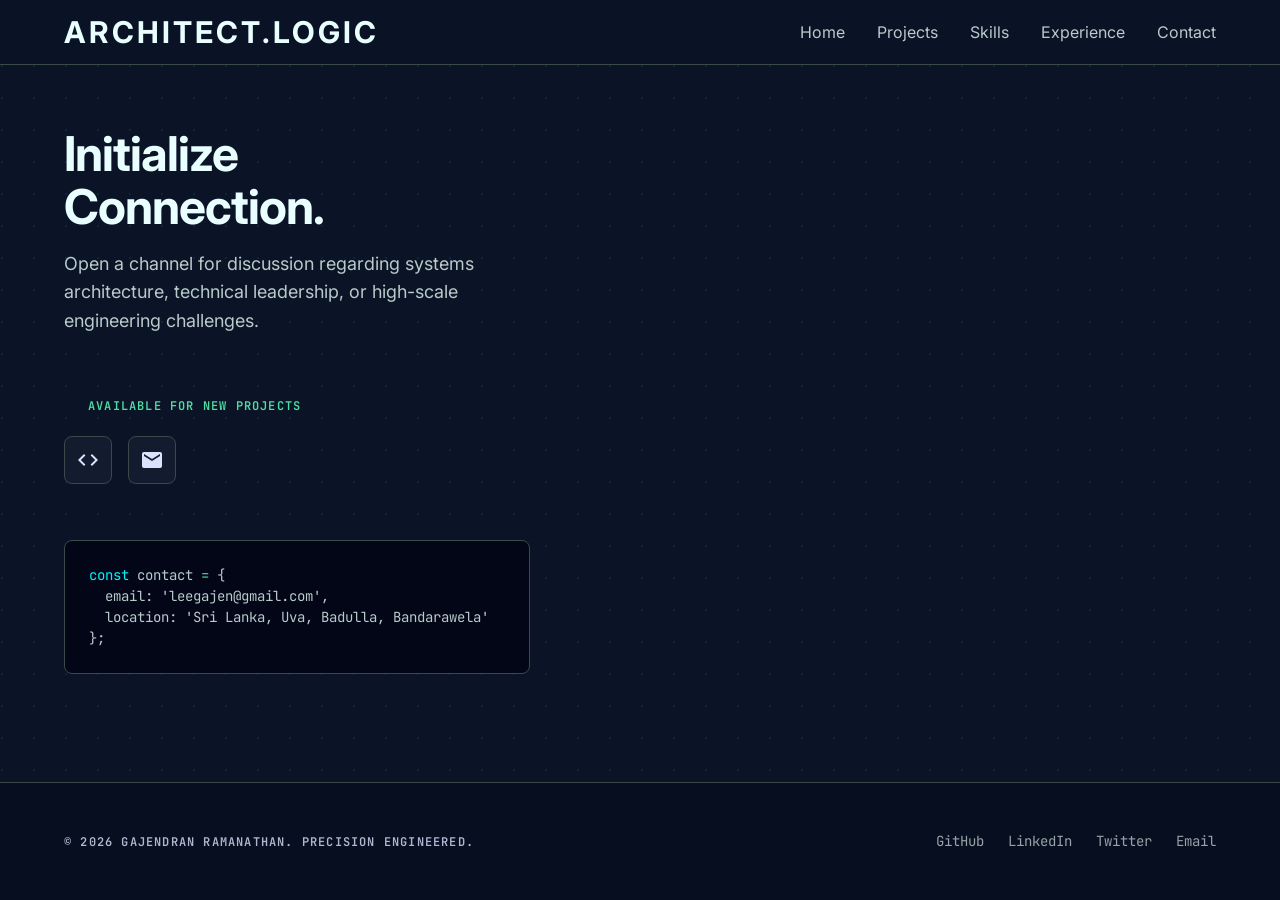
==== contact.html @ 69e1b57f "PORTFOLIO 	- Added contact, experience, and, skilld pages" ====
<!DOCTYPE html>
<html lang="en">
<head>
    <meta charset="utf-8" />
    <meta content="width=device-width, initial-scale=1.0" name="viewport" />
    <title>Contact | Architect Logic</title>
    <!-- Fonts -->
    <link href="https://fonts.googleapis.com" rel="preconnect" />
    <link crossorigin="" href="https://fonts.gstatic.com" rel="preconnect" />
    <link href="https://fonts.googleapis.com/css2?family=Inter:wght@400;600;700&amp;family=JetBrains+Mono:wght@400;600&amp;display=swap" rel="stylesheet" />
    <!-- Material Symbols -->
    <link href="https://fonts.googleapis.com/css2?family=Material+Symbols+Outlined:wght,FILL@100..700,0..1&amp;display=swap" rel="stylesheet" />
    <!-- Custom CSS -->
    <link href="css/styles.css" rel="stylesheet" />
    <style>
        body {
            background-image: radial-gradient(circle at 2px 2px, rgba(0, 220, 229, 0.1) 1px, transparent 0);
            background-size: 32px 32px;
        }
        .glow-hover {
            display: flex;
            align-items: center;
            justify-content: center;
            height: 48px;
            width: 48px;
            border-radius: 0.5rem;
            background-color: var(--surface-container-low);
            border: 1px solid var(--outline-variant);
            color: var(--on-surface);
            transition: all 0.3s ease;
        }
        .glow-hover:hover {
            box-shadow: 0 0 15px rgba(0, 245, 255, 0.1);
            border-color: var(--primary-container);
            color: var(--primary-container);
        }
    </style>
</head>
<body>
    <!-- TopNavBar -->
    <nav class="navbar">
        <div class="container navbar-inner">
            <a class="font-headline-md text-primary font-bold tracking-widest" href="index.html">
                ARCHITECT.LOGIC
            </a>
            <div class="nav-links">
                <a class="nav-link font-body-md" href="index.html">Home</a>
                <a class="nav-link font-body-md" href="projects.html">Projects</a>
                <a class="nav-link font-body-md" href="skills.html">Skills</a>
                <a class="nav-link font-body-md" href="experience.html">Experience</a>
                <a class="nav-link font-body-md active" href="contact.html">Contact</a>
            </div>
            <button class="menu-toggle text-primary">
                <span class="material-symbols-outlined">menu</span>
            </button>
        </div>
    </nav>
    <!-- Main Content -->
    <main class="main-content flex flex-col gap-12" style="padding-top: 128px;">
        <div class="container grid md:grid-cols-12 gap-gutter">
            <!-- Context / Info Column -->
            <div class="md:col-span-5 flex flex-col gap-8">
                <div>
                    <h1 class="font-headline-lg text-primary mb-4" style="margin-bottom: 16px;">
                        Initialize<br />Connection.
                    </h1>
                    <p class="font-body-lg text-on-surface-variant max-w-md">
                        Open a channel for discussion regarding systems architecture, technical leadership, or
                        high-scale engineering challenges.
                    </p>
                </div>
                
                <div class="flex flex-col gap-6 mt-8" style="margin-top: 32px;">
                    <!-- Status Indicator -->
                    <div class="flex items-center gap-3">
                        <div class="relative flex" style="height: 12px; width: 12px;">
                            <span class="absolute rounded-full bg-secondary" style="height: 100%; width: 100%; opacity: 0.75; animation: ping 1s cubic-bezier(0, 0, 0.2, 1) infinite;"></span>
                            <span class="relative rounded-full bg-secondary" style="height: 12px; width: 12px; display: inline-flex;"></span>
                        </div>
                        <span class="font-label-caps text-secondary uppercase tracking-widest">Available for New Projects</span>
                    </div>
                    
                    <!-- Direct Links -->
                    <div class="flex gap-4">
                        <a class="glow-hover" href="https://github.com/gajenlee" aria-label="GitHub">
                            <span class="material-symbols-outlined icon-filled">code</span>
                        </a>
                        <a class="glow-hover" href="mailto:leegajen@gmail.com" aria-label="Email">
                            <span class="material-symbols-outlined icon-filled">mail</span>
                        </a>
                    </div>
                    
                    <!-- Code Snippet -->
                    <div class="font-code-sm text-on-surface-variant p-6 rounded-lg border" style="background-color: #020617; margin-top: 32px;">
                        <span class="text-primary-container">const</span> contact <span class="text-secondary">=</span> {<br />
                        &nbsp;&nbsp;email: <span class="text-tertiary-fixed-dim">'leegajen@gmail.com'</span>,<br />
                        &nbsp;&nbsp;location: <span class="text-tertiary-fixed-dim">'Sri Lanka, Uva, Badulla, Bandarawela'</span><br />
                        };
                    </div>
                </div>
            </div>
        </div>
    </main>
    <!-- Footer -->
    <footer class="footer">
        <div class="container footer-inner">
            <div class="font-label-caps text-on-surface" style="opacity: 0.8;">
                © 2026 Gajendran Ramanathan. Precision Engineered.
            </div>
            <nav class="flex gap-gutter font-code-sm text-on-surface-variant footer-links">
                <a href="https://github.com/gajenlee">GitHub</a>
                <a href="https://www.linkedin.com/in/gajendran-ramanathan-b67b47170/">LinkedIn</a>
                <a href="https://x.com/gajenlee">Twitter</a>
                <a href="mailto:leegajen@gmail.com">Email</a>
            </nav>
        </div>
    </footer>
    <script src="js/main.js"></script>
    <style>
        @keyframes ping {
            75%, 100% {
                transform: scale(2);
                opacity: 0;
            }
        }
    </style>
</body>
</html>
---- css/styles.css ----
/* Reset and Base Styles */
*, *::before, *::after {
  box-sizing: border-box;
  margin: 0;
  padding: 0;
}

:root {
  /* Colors */
  --background: #0b1326;
  --on-background: #dae2fd;
  --surface: #0b1326;
  --on-surface: #dae2fd;
  --surface-dim: #0b1326;
  --surface-bright: #31394d;
  --surface-container-lowest: #060e20;
  --surface-container-low: #131b2e;
  --surface-container: #171f33;
  --surface-container-high: #222a3d;
  --surface-container-highest: #2d3449;
  --surface-variant: #2d3449;
  --on-surface-variant: #b9caca;
  --outline: #849495;
  --outline-variant: #3a494a;
  
  --primary: #e9feff;
  --on-primary: #003739;
  --primary-container: #00f5ff;
  --on-primary-container: #006c71;
  --primary-fixed: #63f7ff;
  --on-primary-fixed: #002021;
  --primary-fixed-dim: #00dce5;
  --on-primary-fixed-variant: #004f53;

  --secondary: #4edea3;
  --on-secondary: #003824;
  --secondary-container: #00a572;
  --on-secondary-container: #00311f;
  --secondary-fixed: #6ffbbe;
  --on-secondary-fixed: #002113;
  --secondary-fixed-dim: #4edea3;
  --on-secondary-fixed-variant: #005236;

  /* Typography */
  --font-family-headline: 'Inter', sans-serif;
  --font-family-body: 'Inter', sans-serif;
  --font-family-code: 'JetBrains Mono', monospace;

  /* Layout */
  --max-width: 1280px;
  --padding-mobile: 16px;
  --padding-desktop: 64px;
  --gutter: 24px;
}

body {
  font-family: var(--font-family-body);
  background-color: var(--background);
  color: var(--on-background);
  font-size: 16px;
  line-height: 1.5;
  min-height: 100vh;
  display: flex;
  flex-direction: column;
  -webkit-font-smoothing: antialiased;
  overflow-x: hidden;
}

::selection {
  background-color: var(--primary-container);
  color: var(--on-primary-container);
}

a {
  text-decoration: none;
  color: inherit;
}

ul {
  list-style: none;
}

/* Typography Classes */
.text-primary { color: var(--primary); }
.text-on-surface { color: var(--on-surface); }
.text-on-surface-variant { color: var(--on-surface-variant); }
.text-secondary { color: var(--secondary); }
.text-secondary-fixed-dim { color: var(--secondary-fixed-dim); }
.text-primary-fixed-dim { color: var(--primary-fixed-dim); }
.text-primary-container { color: var(--primary-container); }
.text-on-primary-container { color: var(--on-primary-container); }
.text-outline { color: var(--outline); }

.bg-surface { background-color: var(--surface); }
.bg-surface-container-lowest { background-color: var(--surface-container-lowest); }
.bg-surface-container-low { background-color: var(--surface-container-low); }
.bg-surface-container { background-color: var(--surface-container); }
.bg-surface-container-highest { background-color: var(--surface-container-highest); }
.bg-surface-bright { background-color: var(--surface-bright); }
.bg-primary-container { background-color: var(--primary-container); }
.bg-secondary-container { background-color: var(--secondary-container); }

.border-outline-variant { border-color: var(--outline-variant); }

/* Typography Mixins */
.font-headline-lg {
  font-family: var(--font-family-headline);
  font-size: 48px;
  line-height: 1.1;
  letter-spacing: -0.02em;
  font-weight: 700;
}
.font-headline-md {
  font-family: var(--font-family-headline);
  font-size: 30px;
  line-height: 1.2;
  letter-spacing: -0.01em;
  font-weight: 600;
}
.font-body-lg {
  font-size: 18px;
  line-height: 1.6;
}
.font-body-md {
  font-size: 16px;
  line-height: 1.5;
}
.font-label-caps {
  font-family: var(--font-family-code);
  font-size: 12px;
  line-height: 1.0;
  letter-spacing: 0.1em;
  font-weight: 600;
  text-transform: uppercase;
}
.font-code-sm {
  font-family: var(--font-family-code);
  font-size: 14px;
  line-height: 1.5;
}

@media (max-width: 768px) {
  .font-headline-lg {
    font-size: 32px;
    line-height: 1.2;
  }
}

/* Layout Classes */
.container {
  width: 100%;
  max-width: var(--max-width);
  margin-left: auto;
  margin-right: auto;
  padding-left: var(--padding-mobile);
  padding-right: var(--padding-mobile);
}
@media (min-width: 768px) {
  .container {
    padding-left: var(--padding-desktop);
    padding-right: var(--padding-desktop);
  }
}

.flex { display: flex; }
.flex-col { flex-direction: column; }
.items-center { align-items: center; }
.justify-between { justify-content: space-between; }
.justify-center { justify-content: center; }
.gap-2 { gap: 8px; }
.gap-3 { gap: 12px; }
.gap-4 { gap: 16px; }
.gap-6 { gap: 24px; }
.gap-8 { gap: 32px; }
.gap-gutter { gap: var(--gutter); }

.grid { display: grid; }
.grid-cols-1 { grid-template-columns: repeat(1, minmax(0, 1fr)); }
@media (min-width: 768px) {
  .md\:grid-cols-2 { grid-template-columns: repeat(2, minmax(0, 1fr)); }
  .md\:grid-cols-12 { grid-template-columns: repeat(12, minmax(0, 1fr)); }
  .md\:col-span-7 { grid-column: span 7 / span 7; }
  .md\:col-span-5 { grid-column: span 5 / span 5; }
  .md\:col-span-8 { grid-column: span 8 / span 8; }
  .md\:col-span-4 { grid-column: span 4 / span 4; }
  .md\:col-span-6 { grid-column: span 6 / span 6; }
}
@media (min-width: 1024px) {
  .lg\:grid-cols-3 { grid-template-columns: repeat(3, minmax(0, 1fr)); }
}

/* Components */
.navbar {
  position: fixed;
  top: 0;
  width: 100%;
  z-index: 50;
  background-color: rgba(11, 19, 38, 0.8);
  backdrop-filter: blur(12px);
  border-bottom: 1px solid var(--outline-variant);
  transition: all 0.2s ease-in-out;
}
.navbar-inner {
  display: flex;
  justify-content: space-between;
  align-items: center;
  height: 64px;
}
.nav-links {
  display: none;
}
@media (min-width: 768px) {
  .nav-links {
    display: flex;
    align-items: center;
    gap: 32px;
  }
}
.nav-link {
  color: var(--on-surface-variant);
  transition: color 0.3s;
}
.nav-link:hover, .nav-link.active {
  color: var(--primary-fixed-dim);
}
.nav-link.active {
  color: var(--primary);
  font-weight: bold;
  border-bottom: 2px solid var(--primary);
  padding-bottom: 4px;
}
.menu-toggle {
  display: block;
  background: none;
  border: none;
  color: var(--primary);
  cursor: pointer;
}
@media (min-width: 768px) {
  .menu-toggle { display: none; }
}

.main-content {
  flex-grow: 1;
  padding-top: 100px;
  padding-bottom: 96px;
}

.footer {
  background-color: var(--surface-container-lowest);
  width: 100%;
  padding-top: 48px;
  padding-bottom: 48px;
  border-top: 1px solid var(--outline-variant);
  margin-top: auto;
}
.footer-inner {
  display: flex;
  flex-direction: column;
  justify-content: space-between;
  align-items: center;
  gap: var(--gutter);
}
@media (min-width: 768px) {
  .footer-inner { flex-direction: row; }
}
.footer-links a {
  opacity: 0.8;
  transition: opacity 0.3s, color 0.3s;
}
.footer-links a:hover {
  opacity: 1;
  color: var(--secondary-fixed);
}

/* Utilities */
.rounded { border-radius: 0.25rem; }
.rounded-sm { border-radius: 0.125rem; }
.rounded-lg { border-radius: 0.5rem; }
.rounded-full { border-radius: 9999px; }

.px-2 { padding-left: 8px; padding-right: 8px; }
.py-1 { padding-top: 4px; padding-bottom: 4px; }
.px-3 { padding-left: 12px; padding-right: 12px; }
.py-1-5 { padding-top: 6px; padding-bottom: 6px; }
.px-4 { padding-left: 16px; padding-right: 16px; }
.py-2 { padding-top: 8px; padding-bottom: 8px; }
.px-6 { padding-left: 24px; padding-right: 24px; }
.p-6 { padding: 24px; }
.p-8 { padding: 32px; }
.pt-16 { padding-top: 64px; }

.mb-2 { margin-bottom: 8px; }
.mb-4 { margin-bottom: 16px; }
.mb-6 { margin-bottom: 24px; }
.mb-8 { margin-bottom: 32px; }
.mb-12 { margin-bottom: 48px; }
.mb-16 { margin-bottom: 64px; }
.mt-2 { margin-top: 8px; }
.mt-4 { margin-top: 16px; }
.mt-8 { margin-top: 32px; }

.border { border: 1px solid var(--outline-variant); }
.border-b { border-bottom: 1px solid var(--outline-variant); }
.border-t { border-top: 1px solid var(--outline-variant); }
.border-l { border-left: 1px solid var(--outline-variant); }

.w-full { width: 100%; }
.h-full { height: 100%; }
.min-h-screen { min-height: 100vh; }

.relative { position: relative; }
.absolute { position: absolute; }
.inset-0 { top: 0; right: 0; bottom: 0; left: 0; }

.text-center { text-align: center; }
.uppercase { text-transform: uppercase; }
.tracking-widest { letter-spacing: 0.1em; }
.font-bold { font-weight: 700; }
.font-semibold { font-weight: 600; }

/* Custom Additions */
.bg-blueprint {
  background-size: 40px 40px;
  background-image:
    linear-gradient(to right, rgba(58, 73, 74, 0.1) 1px, transparent 1px),
    linear-gradient(to bottom, rgba(58, 73, 74, 0.1) 1px, transparent 1px);
}

.card {
  background-color: var(--surface-container-low);
  border: 1px solid var(--outline-variant);
  border-radius: 0.5rem;
  padding: 24px;
  transition: all 0.3s ease;
  position: relative;
  overflow: hidden;
}
.card:hover {
  box-shadow: 0px 0px 15px rgba(0, 245, 255, 0.1);
  border-color: var(--primary-fixed-dim);
}

.btn-primary {
  display: inline-flex;
  align-items: center;
  justify-content: center;
  background-color: var(--primary-container);
  color: var(--on-primary-container);
  font-family: var(--font-family-code);
  font-size: 12px;
  text-transform: uppercase;
  letter-spacing: 0.1em;
  padding: 16px 32px;
  border-radius: 0.25rem;
  transition: background-color 0.3s;
  font-weight: 600;
  border: none;
  cursor: pointer;
}
.btn-primary:hover {
  background-color: var(--primary);
}

/* Material Icons configuration */
.material-symbols-outlined {
  font-variation-settings: 'FILL' 0, 'wght' 400, 'GRAD' 0, 'opsz' 24;
}
.icon-filled {
  font-variation-settings: 'FILL' 1;
}

/* Specific elements */
.pulse-dot {
  width: 8px;
  height: 8px;
  border-radius: 50%;
  background-color: var(--secondary);
  animation: pulse 2s cubic-bezier(0.4, 0, 0.6, 1) infinite;
}
@keyframes pulse {
  0%, 100% { opacity: 1; }
  50% { opacity: .5; }
}
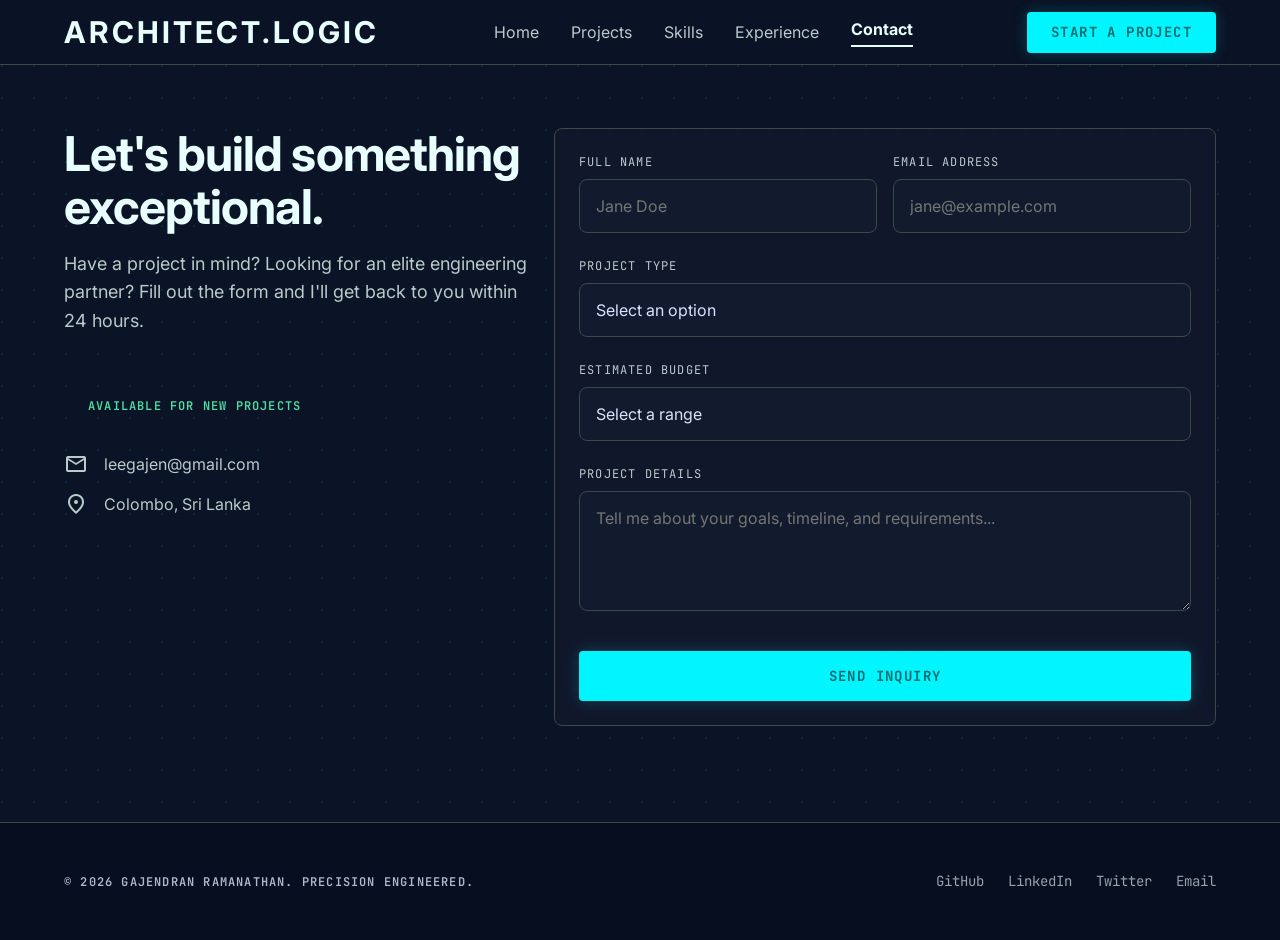
==== commit 6f44cf48: "EMAIL DETAILS 	- Added email connection for contact" ====
--- a/contact.html
+++ b/contact.html
@@ -17,22 +17,11 @@
             background-image: radial-gradient(circle at 2px 2px, rgba(0, 220, 229, 0.1) 1px, transparent 0);
             background-size: 32px 32px;
         }
-        .glow-hover {
-            display: flex;
-            align-items: center;
-            justify-content: center;
-            height: 48px;
-            width: 48px;
-            border-radius: 0.5rem;
-            background-color: var(--surface-container-low);
-            border: 1px solid var(--outline-variant);
-            color: var(--on-surface);
-            transition: all 0.3s ease;
-        }
-        .glow-hover:hover {
-            box-shadow: 0 0 15px rgba(0, 245, 255, 0.1);
-            border-color: var(--primary-container);
-            color: var(--primary-container);
+        @keyframes ping {
+            75%, 100% {
+                transform: scale(2);
+                opacity: 0;
+            }
         }
     </style>
 </head>
@@ -50,9 +39,12 @@
                 <a class="nav-link font-body-md" href="experience.html">Experience</a>
                 <a class="nav-link font-body-md active" href="contact.html">Contact</a>
             </div>
-            <button class="menu-toggle text-primary">
-                <span class="material-symbols-outlined">menu</span>
-            </button>
+            <div class="flex items-center gap-4">
+                <a href="contact.html" class="btn-primary btn-glow nav-cta" style="padding: 10px 24px;">Start a Project</a>
+                <button class="menu-toggle text-primary">
+                    <span class="material-symbols-outlined">menu</span>
+                </button>
+            </div>
         </div>
     </nav>
     <!-- Main Content -->
@@ -62,11 +54,10 @@
             <div class="md:col-span-5 flex flex-col gap-8">
                 <div>
                     <h1 class="font-headline-lg text-primary mb-4" style="margin-bottom: 16px;">
-                        Initialize<br />Connection.
+                        Let's build something exceptional.
                     </h1>
                     <p class="font-body-lg text-on-surface-variant max-w-md">
-                        Open a channel for discussion regarding systems architecture, technical leadership, or
-                        high-scale engineering challenges.
+                        Have a project in mind? Looking for an elite engineering partner? Fill out the form and I'll get back to you within 24 hours.
                     </p>
                 </div>
                 
@@ -74,29 +65,92 @@
                     <!-- Status Indicator -->
                     <div class="flex items-center gap-3">
                         <div class="relative flex" style="height: 12px; width: 12px;">
-                            <span class="absolute rounded-full bg-secondary" style="height: 100%; width: 100%; opacity: 0.75; animation: ping 1s cubic-bezier(0, 0, 0.2, 1) infinite;"></span>
+                            <span class="absolute rounded-full bg-secondary" style="height: 100%; width: 100%; opacity: 0.75; animation: ping 2s cubic-bezier(0, 0, 0.2, 1) infinite;"></span>
                             <span class="relative rounded-full bg-secondary" style="height: 12px; width: 12px; display: inline-flex;"></span>
                         </div>
                         <span class="font-label-caps text-secondary uppercase tracking-widest">Available for New Projects</span>
                     </div>
                     
                     <!-- Direct Links -->
-                    <div class="flex gap-4">
-                        <a class="glow-hover" href="https://github.com/gajenlee" aria-label="GitHub">
-                            <span class="material-symbols-outlined icon-filled">code</span>
+                    <div class="flex flex-col gap-4 mt-4">
+                        <a href="mailto:leegajen@gmail.com" class="flex items-center gap-4 text-on-surface-variant hover:text-primary transition-colors">
+                            <span class="material-symbols-outlined">mail</span>
+                            <span class="font-body-md">leegajen@gmail.com</span>
                         </a>
-                        <a class="glow-hover" href="mailto:leegajen@gmail.com" aria-label="Email">
-                            <span class="material-symbols-outlined icon-filled">mail</span>
-                        </a>
+                        <div class="flex items-center gap-4 text-on-surface-variant">
+                            <span class="material-symbols-outlined">location_on</span>
+                            <span class="font-body-md">Colombo, Sri Lanka</span>
+                        </div>
                     </div>
-                    
-                    <!-- Code Snippet -->
-                    <div class="font-code-sm text-on-surface-variant p-6 rounded-lg border" style="background-color: #020617; margin-top: 32px;">
-                        <span class="text-primary-container">const</span> contact <span class="text-secondary">=</span> {<br />
-                        &nbsp;&nbsp;email: <span class="text-tertiary-fixed-dim">'leegajen@gmail.com'</span>,<br />
-                        &nbsp;&nbsp;location: <span class="text-tertiary-fixed-dim">'Sri Lanka, Uva, Badulla, Bandarawela'</span><br />
-                        };
-                    </div>
+                </div>
+            </div>
+
+            <!-- Contact Form -->
+            <div class="md:col-span-7">
+                <div class="card p-8" style="background-color: rgba(19, 27, 46, 0.7);">
+                    <form id="contact-form" onsubmit="sendEmail(event)">
+                        <div class="grid md:grid-cols-2 gap-4">
+                            <div class="form-group">
+                                <label for="name" class="form-label">Full Name</label>
+                                <input type="text" id="name" class="form-input" placeholder="Jane Doe" required />
+                            </div>
+                            <div class="form-group">
+                                <label for="email" class="form-label">Email Address</label>
+                                <input type="email" id="email" class="form-input" placeholder="jane@example.com" required />
+                            </div>
+                        </div>
+                        
+                        <div class="form-group">
+                            <label for="project-type" class="form-label">Project Type</label>
+                            <select id="project-type" class="form-input" style="appearance: none;">
+                                <option value="" disabled selected>Select an option</option>
+                                <option value="Custom Web Application">Custom Web Application</option>
+                                <option value="Backend API Development">Backend API Development</option>
+                                <option value="AI / LLM Integration">AI / LLM Integration</option>
+                                <option value="Custom Software">Custom Software</option>
+                                <option value="POS System Development">POS System Development</option>
+                                <option value="Other">Other</option>
+                            </select>
+                        </div>
+                        
+                        <div class="form-group">
+                            <label for="budget" class="form-label">Estimated Budget</label>
+                            <select id="budget" class="form-input" style="appearance: none;">
+                                <option value="" disabled selected>Select a range</option>
+                                <option value="$100 - $200">$100 - $200</option>
+                                <option value="$200 - $300">$200 - $300</option>
+                                <option value="$500 - $1k">$500 - $1k</option>
+                                <option value="$1k - $2k"> $1k - $2k</option>
+                                <option value="$2k - $5k"> $2k - $5k</option>
+                                <option value="$5k - $10k">$5k - $10k</option>
+                                <option value="$10k - $25k">$10k - $25k</option>
+                                <option value="$25k+">$25k+</option>
+                            </select>
+                        </div>
+
+                        <div class="form-group">
+                            <label for="message" class="form-label">Project Details</label>
+                            <textarea id="message" class="form-input" placeholder="Tell me about your goals, timeline, and requirements..." required></textarea>
+                        </div>
+                        
+                        <button type="submit" class="btn-primary btn-glow w-full" style="width: 100%; margin-top: 16px;">
+                            Send Inquiry
+                        </button>
+                    </form>
+                    <script>
+                        function sendEmail(e) {
+                            e.preventDefault();
+                            const name = document.getElementById('name').value;
+                            const type = document.getElementById('project-type').value || 'Not specified';
+                            const budget = document.getElementById('budget').value || 'Not specified';
+                            const message = document.getElementById('message').value;
+                            
+                            const subject = encodeURIComponent(`Project Inquiry: ${type}`);
+                            const body = encodeURIComponent(`Name: ${name}\nProject Type: ${type}\nBudget: ${budget}\n\nDetails:\n${message}`);
+                            
+                            window.location.href = `mailto:leegajen@gmail.com?subject=${subject}&body=${body}`;
+                        }
+                    </script>
                 </div>
             </div>
         </div>
@@ -116,13 +170,5 @@
         </div>
     </footer>
     <script src="js/main.js"></script>
-    <style>
-        @keyframes ping {
-            75%, 100% {
-                transform: scale(2);
-                opacity: 0;
-            }
-        }
-    </style>
 </body>
 </html>
--- a/css/styles.css
+++ b/css/styles.css
@@ -332,12 +332,15 @@
   border: 1px solid var(--outline-variant);
   border-radius: 0.5rem;
   padding: 24px;
-  transition: all 0.3s ease;
+  transition: all 0.4s cubic-bezier(0.175, 0.885, 0.32, 1.275);
   position: relative;
   overflow: hidden;
+  backdrop-filter: blur(10px);
+  -webkit-backdrop-filter: blur(10px);
 }
 .card:hover {
-  box-shadow: 0px 0px 15px rgba(0, 245, 255, 0.1);
+  transform: translateY(-5px);
+  box-shadow: 0px 10px 25px rgba(0, 245, 255, 0.15);
   border-color: var(--primary-fixed-dim);
 }
 
@@ -348,19 +351,124 @@
   background-color: var(--primary-container);
   color: var(--on-primary-container);
   font-family: var(--font-family-code);
-  font-size: 12px;
+  font-size: 14px;
   text-transform: uppercase;
   letter-spacing: 0.1em;
   padding: 16px 32px;
   border-radius: 0.25rem;
-  transition: background-color 0.3s;
-  font-weight: 600;
+  transition: all 0.3s ease;
+  font-weight: 700;
   border: none;
   cursor: pointer;
+  box-shadow: 0 0 15px rgba(0, 245, 255, 0.2);
 }
 .btn-primary:hover {
   background-color: var(--primary);
-}
+  box-shadow: 0 0 25px rgba(0, 245, 255, 0.5);
+  transform: scale(1.02);
+}
+
+.btn-secondary {
+  display: inline-flex;
+  align-items: center;
+  justify-content: center;
+  background-color: transparent;
+  color: var(--primary-container);
+  font-family: var(--font-family-code);
+  font-size: 14px;
+  text-transform: uppercase;
+  letter-spacing: 0.1em;
+  padding: 14px 30px;
+  border-radius: 0.25rem;
+  transition: all 0.3s ease;
+  font-weight: 700;
+  border: 2px solid var(--primary-container);
+  cursor: pointer;
+}
+.btn-secondary:hover {
+  background-color: rgba(0, 245, 255, 0.1);
+}
+
+.btn-glow {
+  position: relative;
+  overflow: hidden;
+}
+.btn-glow::before {
+  content: '';
+  position: absolute;
+  top: -50%;
+  left: -50%;
+  width: 200%;
+  height: 200%;
+  background: radial-gradient(circle, rgba(255,255,255,0.2) 0%, transparent 60%);
+  opacity: 0;
+  transition: opacity 0.3s ease;
+  pointer-events: none;
+}
+.btn-glow:hover::before {
+  opacity: 1;
+}
+
+/* Form Styles */
+.form-group {
+  display: flex;
+  flex-direction: column;
+  gap: 8px;
+  margin-bottom: 24px;
+}
+.form-label {
+  font-family: var(--font-family-code);
+  font-size: 12px;
+  color: var(--on-surface-variant);
+  text-transform: uppercase;
+  letter-spacing: 0.1em;
+}
+.form-input {
+  background-color: rgba(23, 31, 51, 0.5);
+  border: 1px solid var(--outline-variant);
+  color: var(--on-surface);
+  font-family: var(--font-family-body);
+  font-size: 16px;
+  padding: 16px;
+  border-radius: 0.5rem;
+  transition: all 0.3s ease;
+  width: 100%;
+}
+.form-input:focus {
+  outline: none;
+  border-color: var(--primary-container);
+  box-shadow: 0 0 10px rgba(0, 245, 255, 0.1);
+  background-color: rgba(23, 31, 51, 0.8);
+}
+textarea.form-input {
+  resize: vertical;
+  min-height: 120px;
+}
+
+/* Project Card Specific */
+.project-card .card-hint {
+  position: absolute;
+  bottom: 0;
+  left: 0;
+  width: 100%;
+  padding: 16px;
+  background: linear-gradient(to top, var(--primary-fixed-dim), transparent);
+  color: var(--surface-container-lowest);
+  font-family: var(--font-family-code);
+  font-size: 14px;
+  font-weight: bold;
+  text-transform: uppercase;
+  letter-spacing: 0.1em;
+  text-align: center;
+  transform: translateY(100%);
+  transition: transform 0.3s cubic-bezier(0.175, 0.885, 0.32, 1.275);
+  opacity: 0;
+}
+.project-card:hover .card-hint {
+  transform: translateY(0);
+  opacity: 1;
+}
+
 
 /* Material Icons configuration */
 .material-symbols-outlined {
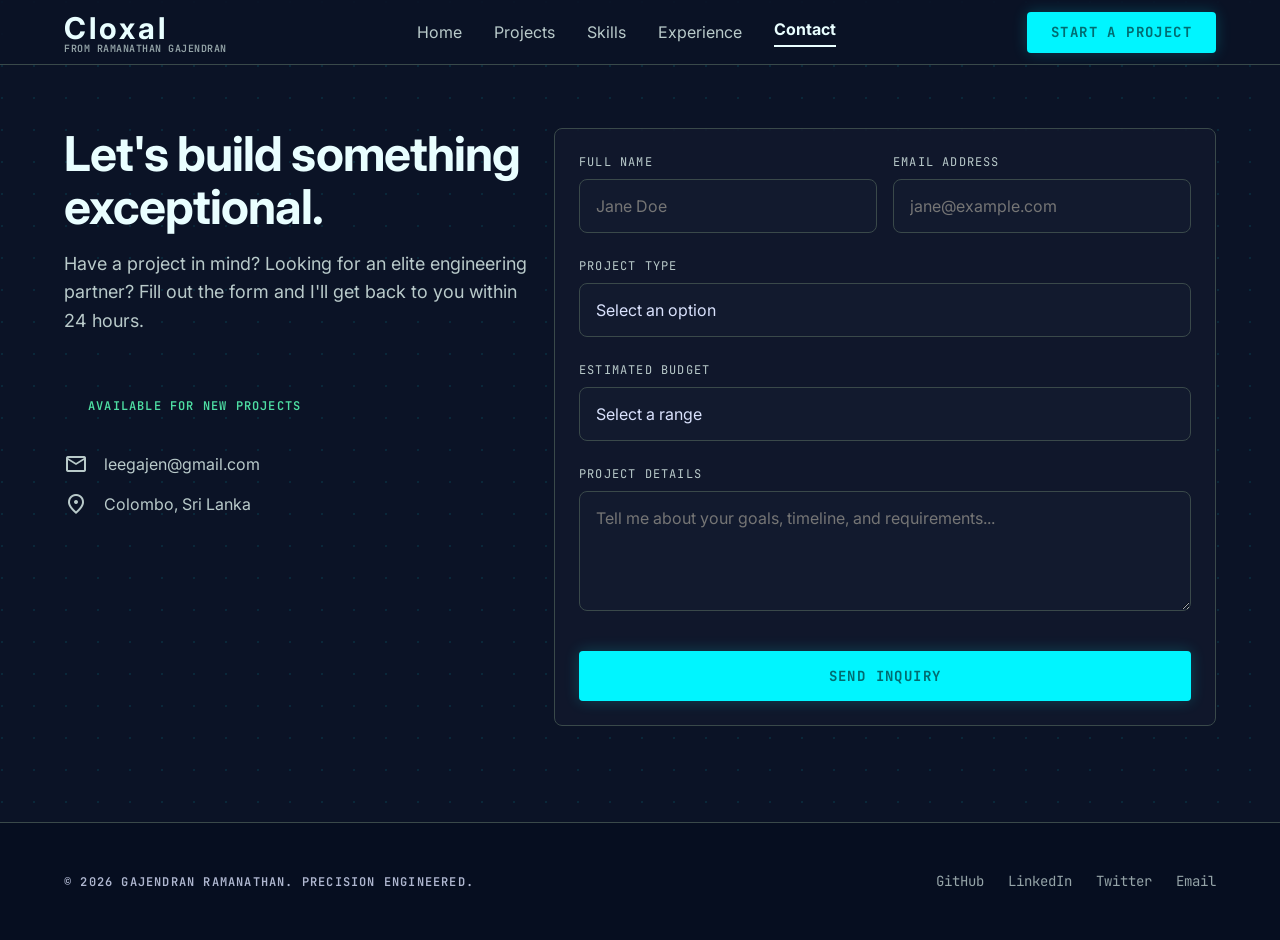
==== commit 46ebe958: "DETAILS 	- Added details for the page" ====
--- a/contact.html
+++ b/contact.html
@@ -3,7 +3,7 @@
 <head>
     <meta charset="utf-8" />
     <meta content="width=device-width, initial-scale=1.0" name="viewport" />
-    <title>Contact | Architect Logic</title>
+    <title>Contact | Ramanathan Gajendran Portfolio</title>
     <!-- Fonts -->
     <link href="https://fonts.googleapis.com" rel="preconnect" />
     <link crossorigin="" href="https://fonts.gstatic.com" rel="preconnect" />
@@ -29,8 +29,9 @@
     <!-- TopNavBar -->
     <nav class="navbar">
         <div class="container navbar-inner">
-            <a class="font-headline-md text-primary font-bold tracking-widest" href="index.html">
-                ARCHITECT.LOGIC
+            <a class="flex flex-col" href="index.html" style="text-decoration: none;">
+                <span class="font-headline-md text-primary font-bold tracking-widest">Cloxal</span>
+                <span class="font-label-caps text-on-surface-variant" style="font-size: 10px; letter-spacing: 0.05em; opacity: 0.8; margin-top: -2px;">From Ramanathan Gajendran</span>
             </a>
             <div class="nav-links">
                 <a class="nav-link font-body-md" href="index.html">Home</a>
